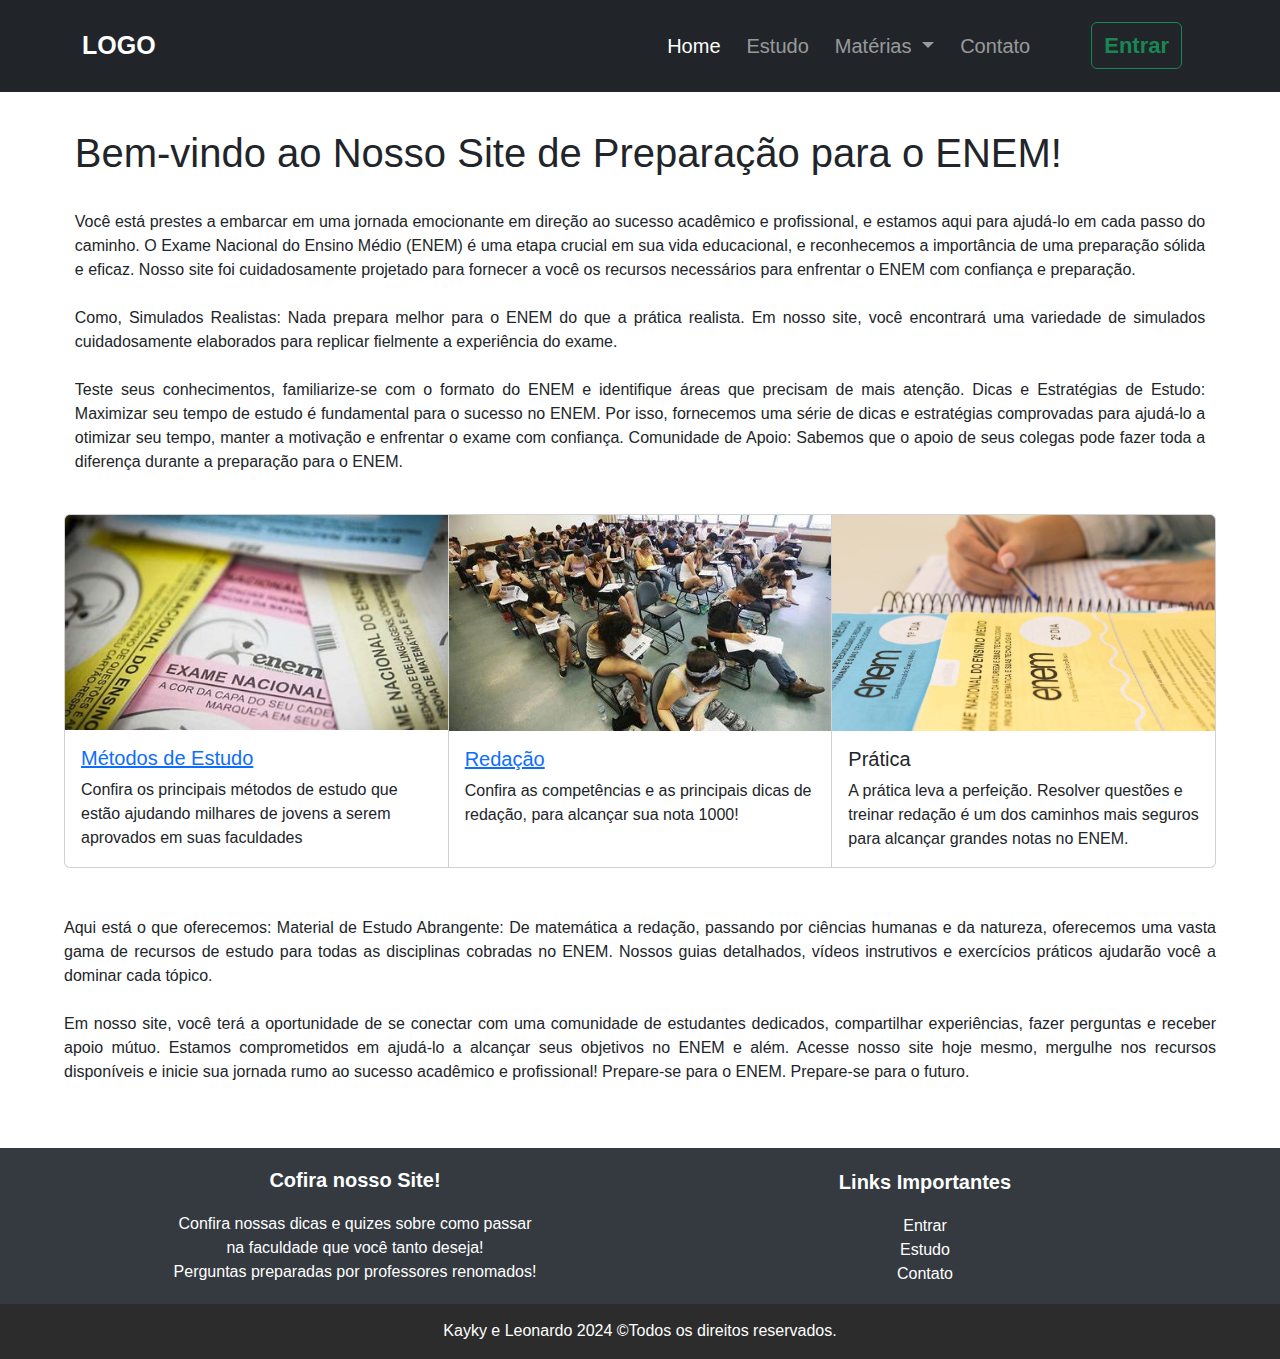
==== index.html @ 9b7b789e "Add files via upload" ====
<!DOCTYPE html>
    <html lang="en">
    <head>
      <meta charset="UTF-8">
      <meta name="viewport" content="width=device-width, initial-scale=1.0">
      <title>Menu principal</title>
     
        
        <link rel="stylesheet"  href="style2.css">
      <link href="https://cdn.jsdelivr.net/npm/bootstrap@5.3.0-alpha1/dist/css/bootstrap.min.css" rel="stylesheet">
     <style>

      .btn{
          font-size: 22px;
          font-weight: 700;
      }

      .navbar {
        padding-top: 22px;
        padding-bottom: 22px; 
        font-size: 20px;
      }

      .navbar-brand {
        font-size: 25px;
       font-weight: bold;
      }
     </style>
    </head>

    <script>
      function abrirPagina(){
        window.open("index.html")
      }

      function login(){
        
        var user = document.getElementById("user").value;
        var senha = document.getElementById("senha").value;

        if( user === "LK-CHEF" && senha === "123"){
            alert("Login Bem-Sucedido!");
            abrirPagina();
        } else {
          alert("Usuário ou Senha Inválidos. Tente Novamente.");
        }
        }

        function dado(){
          alert("Usuario = LK-CHEF  |  Senha = 123");
          user.focus();
        }

        
    </script>
    <body>
      
    <nav class="navbar navbar-expand-lg navbar-dark bg-dark">
      <div class="container">
        <a class="navbar-brand" href="#">LOGO</a>
        <button class="navbar-toggler" type="button" data-bs-toggle="collapse" data-bs-target="#navbarSupportedContent" aria-controls="navbarSupportedContent" aria-expanded="false" aria-label="Toggle navigation">
          <span class="navbar-toggler-icon"></span>
        </button>
    
        <div class="collapse navbar-collapse" id="navbarSupportedContent">
          <ul class="navbar-nav me-2 mb-2 mb-lg-0 ms-auto"> <!-- Alteração aqui -->
            <li class="nav-item">
              <a class="nav-link active" aria-current="page" href="index.html">Home</a>
            </li>
            <li class="nav-item">
              <a class="nav-link" href="estudo.html">Estudo</a>
            </li>
            <li class="nav-item dropdown">
              <a class="nav-link dropdown-toggle" href="#" id="navbarDropdown" role="button" data-bs-toggle="dropdown" aria-expanded="false">
                Matérias
              </a>
              <ul class="dropdown-menu" aria-labelledby="navbarDropdown">
                <li><a class="dropdown-item" href="redacao.html">Redação</a></li>
                <li><a class="dropdown-item" href="linguagens.html">Linguagens</a></li>
                <li><a class="dropdown-item" href="exatas.html">Ciências Exatas</a></li>
                <li><a class="dropdown-item" href="natureza.html">Ciências da Natureza</a></li>
                <li><a class="dropdown-item" href="humanas.html">Ciências Humanas</a></li>
              </ul>
            </li>
            <li class="nav-item">
              <a class="nav-link" href="contato.html">Contato</a>
            </li>
          </ul>
          <div class="d-flex">
            
            <button class="btn btn-outline-success me-3" type="button" class="btn btn-primary" data-bs-toggle="modal" data-bs-target="#exampleModal">
              Entrar
            </button>
    
            <!-- Modal -->
            <div class="modal fade" id="exampleModal" tabindex="-1" aria-labelledby="exampleModalLabel" aria-hidden="true">
              <div class="modal-dialog modal-dialog-centered">
                <div class="modal-content">
                  <div class="modal-header">
                    <h5 class="modal-title" id="exampleModalLabel">Deseja se cadastrar, para receber atualizações?</h5>
                    <button type="button" class="btn-close" data-bs-dismiss="modal" aria-label="Close"></button>
                  </div>
                  <div class="modal-body">
                    <form class="row g-3">
                      <div class="col-md-6">
                        <label for="user" class="form-label">Digite seu Usuário</label>
                        <input type="text" class="form-control" id="user" name="user" value="" required>
                      </div>
                      <div class="col-md-6">
                        <label for="senha" class="form-label">Digite o código</label>
                        <input type="password" class="form-control" id="senha" name="senha" value="" required autofocus>
                      </div>
                    </form>
                  </div>
                  <div class="modal-footer">
                    <button type="button" class="btn btn-secondary" data-bs-dismiss="modal">Fechar</button>
                    <button type="button" class="btn btn-secondary" onclick="dado()">Dados</button>
                    <button type="button" class="btn btn-outline-success me-3"class="btn btn-primary" onclick="login()">Entrar</button>
                  </div>
                </div>
              </div>
            </div>
          </div>
        </div>
      </nav>
          </div>
        </div>
      </div>
    </nav>

    <div class="comunicante">

        <div class="container-fluid">
            <div class="row">
              <div class="col-lg-12">
                <h1> Bem-vindo ao Nosso Site de Preparação para o ENEM!</h1>
                <p class="text4" align ="justify">Você está prestes a embarcar em uma jornada emocionante em direção ao sucesso acadêmico e profissional, e estamos aqui para ajudá-lo em cada passo do caminho. O Exame Nacional do Ensino Médio (ENEM) é uma etapa crucial em sua vida educacional, e reconhecemos a importância de uma preparação sólida e eficaz.
                    Nosso site foi cuidadosamente projetado para fornecer a você os recursos necessários para enfrentar o ENEM com confiança e preparação.<br><br>
                    
                    Como, Simulados Realistas: Nada prepara melhor para o ENEM do que a prática realista. Em nosso site, você encontrará uma variedade de simulados cuidadosamente elaborados para replicar fielmente a experiência do exame. <br><br>Teste seus conhecimentos, familiarize-se com o formato do ENEM e identifique áreas que precisam de mais atenção.
                    Dicas e Estratégias de Estudo: Maximizar seu tempo de estudo é fundamental para o sucesso no ENEM. Por isso, fornecemos uma série de dicas e estratégias comprovadas para ajudá-lo a otimizar seu tempo, manter a motivação e enfrentar o exame com confiança.
                    Comunidade de Apoio: Sabemos que o apoio de seus colegas pode fazer toda a diferença durante a preparação para o ENEM.<br></p>
              </div>
            </div>
          </div>

    </div>

    <container>
<br>
            <div class="secao">
                <div class="card-group">
                <div class="card">
                    <img src="imagem/enem.jpg" class="card-img-top" alt="...">
                    <div class="card-body">
                    <h5 class="card-title"><a href="estudo.html">Métodos de Estudo</a></h5>
                    <p class="card-text"> Confira os principais métodos de estudo que estão ajudando milhares de jovens a serem aprovados em suas faculdades </p>
                    
                    </div>
                </div>
                <div class="card">
                    <img src="imagem/nem2.jpg" class="card-img-top" alt="...">
                    <div class="card-body">
                    <h5 class="card-title"><a href="redacao.html">Redação</a></h5>
                    <p class="card-text"> Confira as competências e as principais dicas de redação, para alcançar sua nota 1000! </p>
                    
                    </div>
                </div>
                <div class="card">
                    <img src="imagem/enem2020post.jpg" class="card-img-top" alt="...">
                    <div class="card-body">
                    <h5 class="card-title">Prática
                    </h5>
                    <p class="card-text">A prática leva a perfeição. Resolver questões e treinar redação é um dos caminhos mais seguros para alcançar grandes notas no ENEM.</p>
            
                    </div>
                </div>
                </div>
        </div>
        
        <br><br>

      </container>

     <p class="text4" align="justify">

      Aqui está o que oferecemos:
                    Material de Estudo Abrangente: De matemática a redação, passando por ciências humanas e da natureza, oferecemos uma vasta gama de recursos de estudo para todas as disciplinas cobradas no ENEM. Nossos guias detalhados, vídeos instrutivos e exercícios práticos ajudarão você a dominar cada tópico.<br><br>
      
      Em nosso site, você terá a oportunidade de se conectar com uma comunidade de estudantes dedicados, compartilhar experiências, fazer perguntas e receber apoio mútuo.
                    Estamos comprometidos em ajudá-lo a alcançar seus objetivos no ENEM e além. Acesse nosso site hoje mesmo, mergulhe nos recursos disponíveis e inicie sua jornada rumo ao sucesso acadêmico e profissional!
                    Prepare-se para o ENEM. Prepare-se para o futuro.</p>  <br><br>

      <footer class="text-center">
        <div class="container">
          <div class="row">
            <div class="col-lg-6 d-flex flex-column align-items-center justify-content-center">
              <h5><b>Cofira nosso Site!</b></h5>
              <p class="message">Confira nossas dicas e quizes sobre como passar<br> na faculdade que você tanto deseja!<br>
                Perguntas preparadas por professores renomados!</p>
            </div>
            <div class="col-lg-6 d-flex flex-column align-items-center justify-content-center">
              <h5><b>Links Importantes</b></h5>
              <ul class="list-unstyled">
                <li><a data-bs-toggle="modal">Entrar</a></li>
                <li><a href="estudo.html">Estudo</a></li>
                <li><a href="contato.html">Contato</a></li>
              </ul>
            </div>
          </div>
        </div>
      
      
      <div class="copyright-area">
        <div class="container">
          <div class="row">
            <div class="col-lg-12  mb-lg--1 text-center">
              <p class="copyright"> Kayky e Leonardo 2024 &copy;Todos os direitos reservados.</p>
            </div>
          </div>
        </div>
      </div></footer>

    <script src="https://cdn.jsdelivr.net/npm/@popperjs/core@2.11.6/dist/umd/popper.min.js"></script>
    <script src="https://cdn.jsdelivr.net/npm/bootstrap@5.3.0-alpha1/dist/js/bootstrap.min.js"></script>
    </body>
    </html>
---- style2.css ----
*{
    font-family: Arial, Helvetica, sans-serif;
}


.navbar-nav {
    
    padding-right: 35px;
    margin-right: 35px;
}

.navbar-nav li {
    margin-right: 10px; /* Espaçamento entre os itens da lista */
 }

 .secao{

    padding-left: 5%;
    padding-right: 5%;
 }

 h1{

    padding-left: 5%;
    padding-right: 5%;
    padding-top: 3%;
    padding-bottom: 2%;
    font-family: "Montserrat", sans-serif;
    font-weight: 500;
 }

 .text4 {

    padding-left: 5%;
    font-family: "Montserrat", sans-serif;
    padding-right: 5%;
    
 }

 footer {
background-color: #343a40;
color: white;
padding: 0px 0;
}
footer h5 {
margin-bottom: 20px;
margin-top: 20px;
}
footer .message {
    
margin-bottom: 20px;
}
footer a {
color: rgb(255, 255, 255);
text-decoration: none;
}
.copyright-area {
background-color: #2c2c2c; /* Cor mais escura */
padding: 0;
padding-top: 15px;

}
footer .copyright {
color: #ffffff; /* Alteração da cor do texto */
}
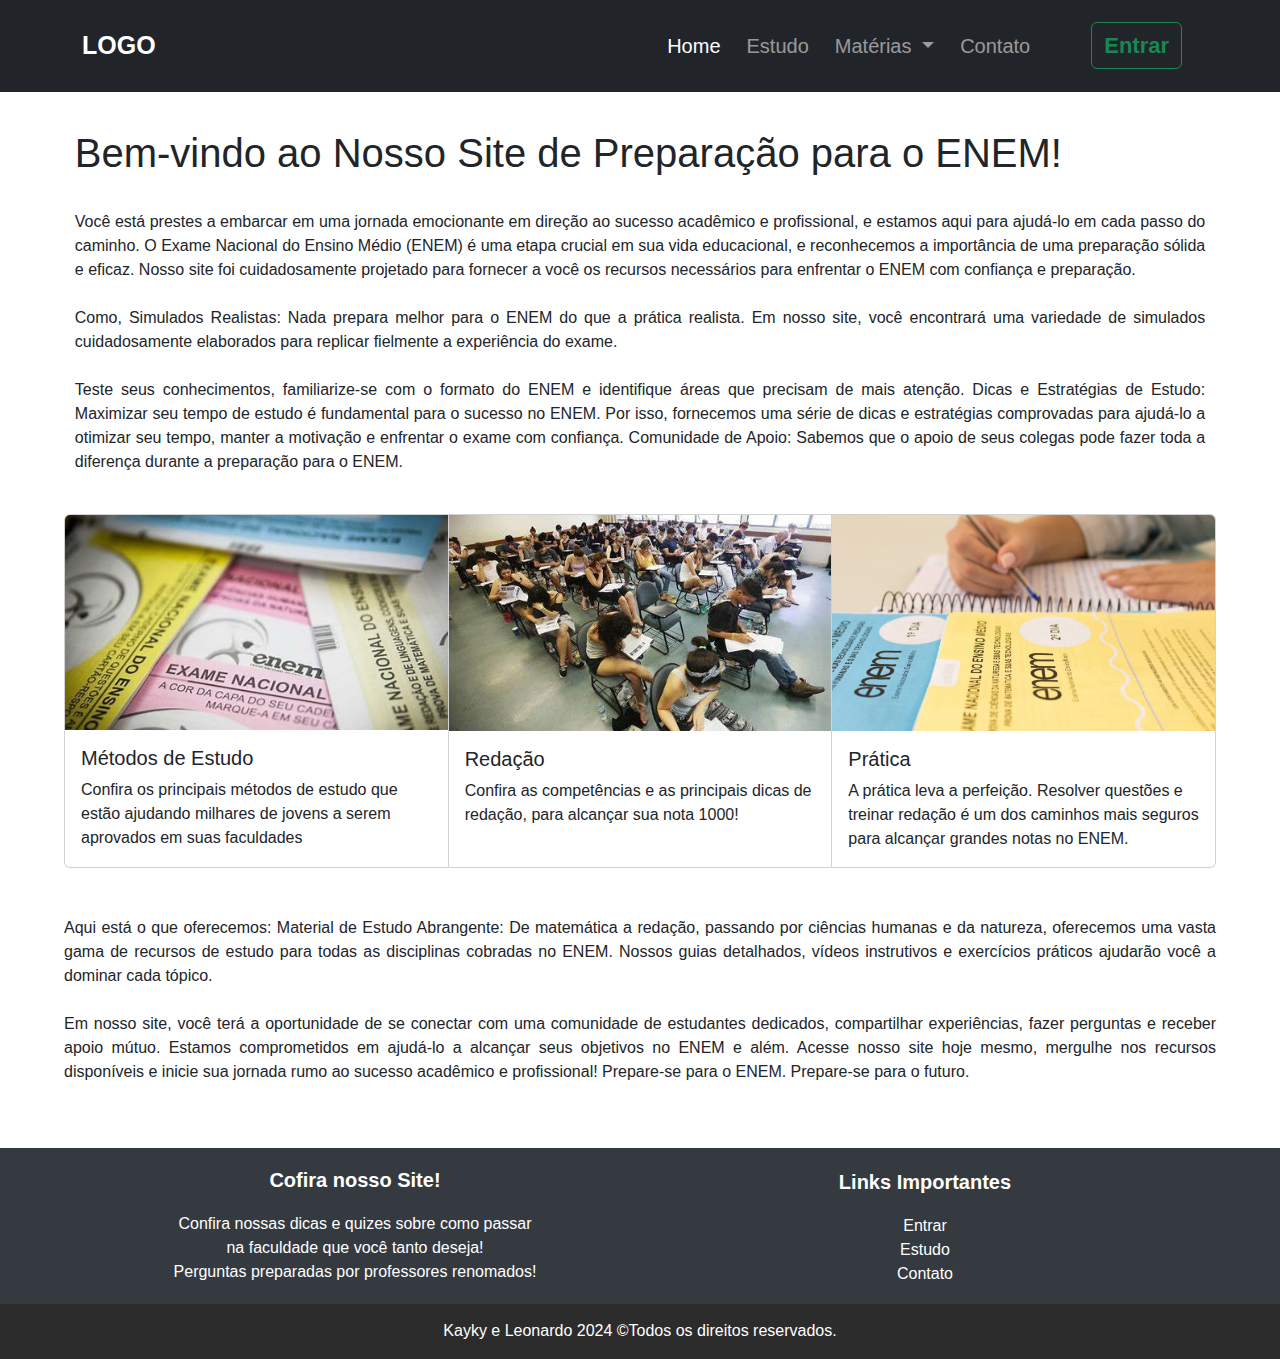
==== commit af13914f: "Update index.html" ====
--- a/index.html
+++ b/index.html
@@ -1,11 +1,11 @@
 <!DOCTYPE html>
-    <html lang="en">
+    <html lang="pt-BR">
     <head>
       <meta charset="UTF-8">
       <meta name="viewport" content="width=device-width, initial-scale=1.0">
       <title>Menu principal</title>
      
-        
+        <link rel="icon" type="image/jpg" href="imagem/oii.jpg">
         <link rel="stylesheet"  href="style2.css">
       <link href="https://cdn.jsdelivr.net/npm/bootstrap@5.3.0-alpha1/dist/css/bootstrap.min.css" rel="stylesheet">
      <style>
@@ -153,7 +153,7 @@
                 <div class="card">
                     <img src="imagem/enem.jpg" class="card-img-top" alt="...">
                     <div class="card-body">
-                    <h5 class="card-title"><a href="estudo.html">Métodos de Estudo</a></h5>
+                    <h5 class="card-title">Métodos de Estudo</h5>
                     <p class="card-text"> Confira os principais métodos de estudo que estão ajudando milhares de jovens a serem aprovados em suas faculdades </p>
                     
                     </div>
@@ -161,7 +161,7 @@
                 <div class="card">
                     <img src="imagem/nem2.jpg" class="card-img-top" alt="...">
                     <div class="card-body">
-                    <h5 class="card-title"><a href="redacao.html">Redação</a></h5>
+                    <h5 class="card-title">Redação</h5>
                     <p class="card-text"> Confira as competências e as principais dicas de redação, para alcançar sua nota 1000! </p>
                     
                     </div>
@@ -225,4 +225,4 @@
     <script src="https://cdn.jsdelivr.net/npm/bootstrap@5.3.0-alpha1/dist/js/bootstrap.min.js"></script>
     </body>
     </html>
-   +   
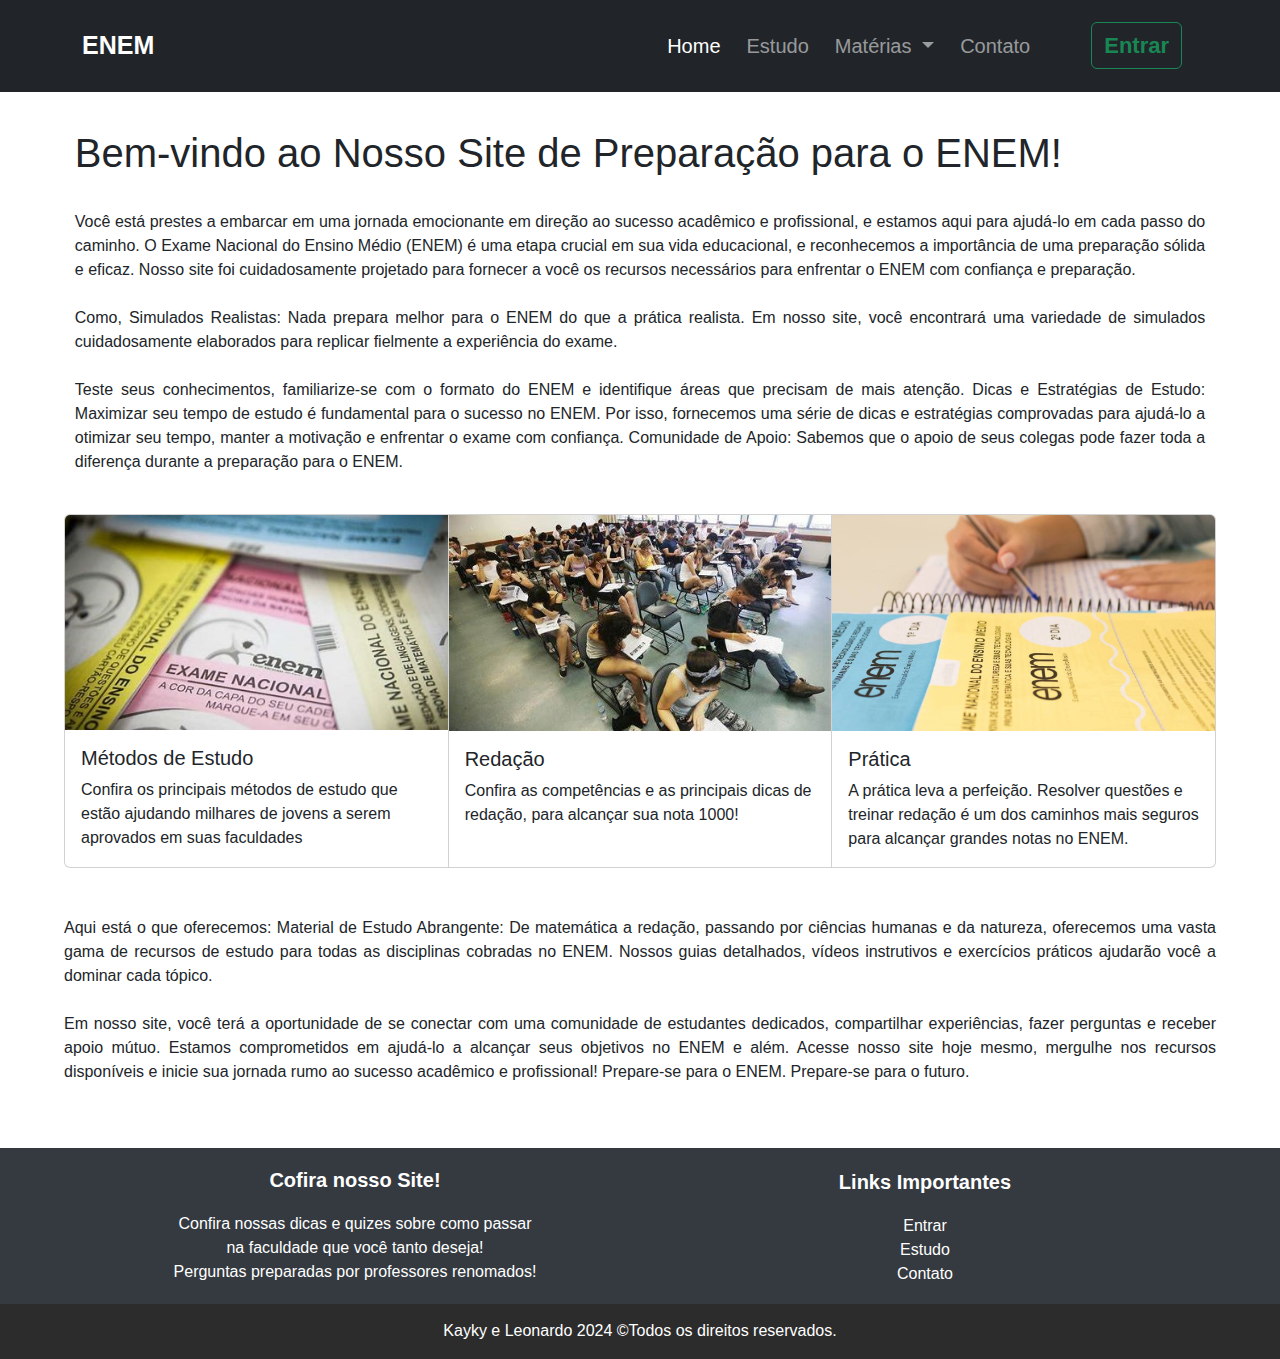
==== commit 252feaba: "Update index.html" ====
--- a/index.html
+++ b/index.html
@@ -57,7 +57,7 @@
       
     <nav class="navbar navbar-expand-lg navbar-dark bg-dark">
       <div class="container">
-        <a class="navbar-brand" href="#">LOGO</a>
+        <a class="navbar-brand" href="#">ENEM</a>
         <button class="navbar-toggler" type="button" data-bs-toggle="collapse" data-bs-target="#navbarSupportedContent" aria-controls="navbarSupportedContent" aria-expanded="false" aria-label="Toggle navigation">
           <span class="navbar-toggler-icon"></span>
         </button>
